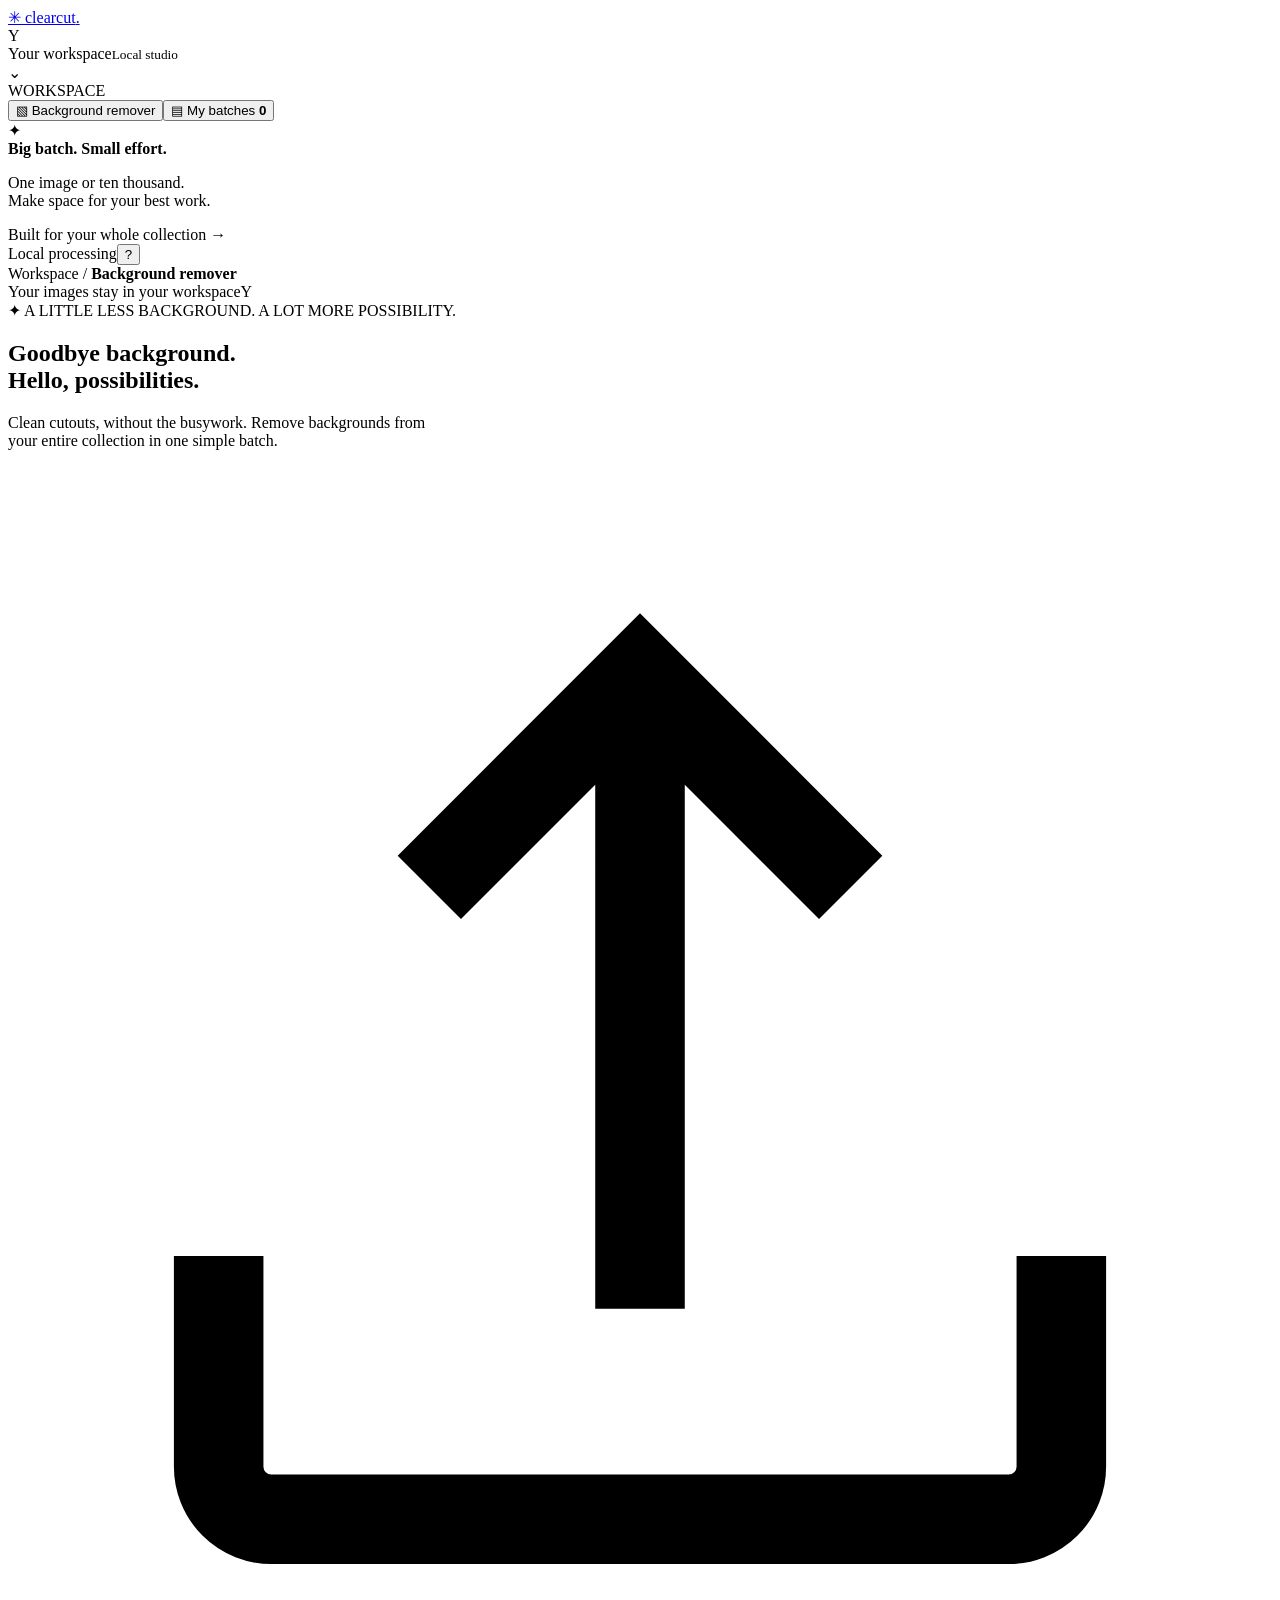
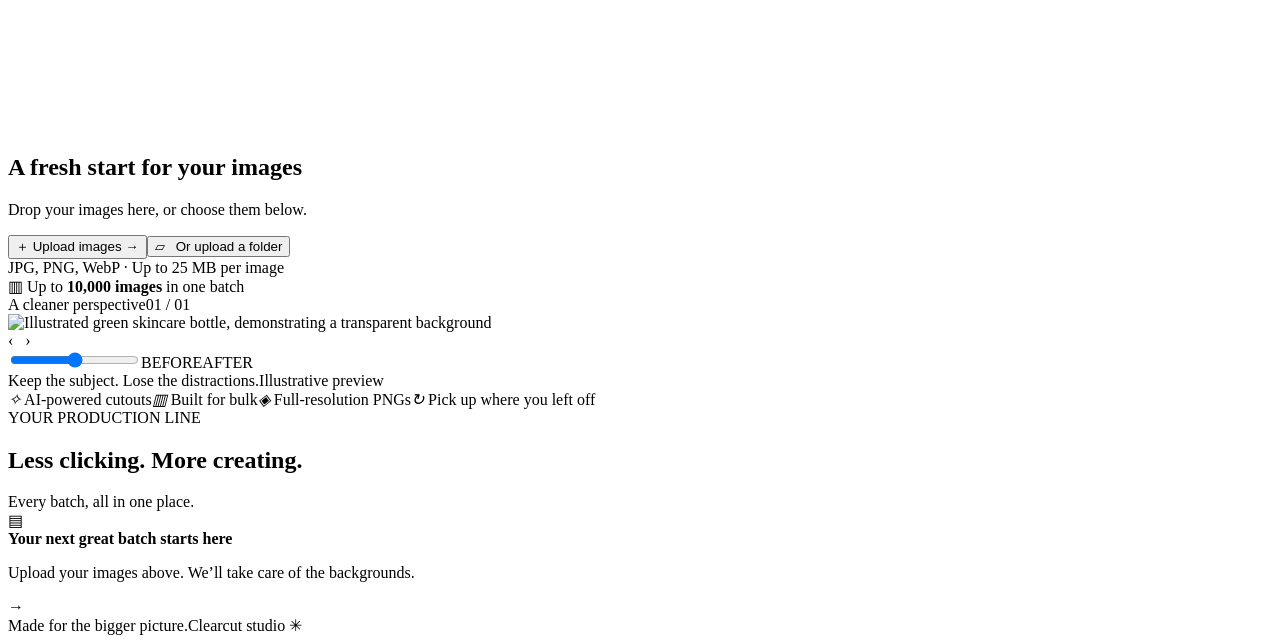
==== static/index.html @ af5577b3 "feat: add Clearcut bulk background removal studio" ====
<!doctype html>
<html lang="en"><head><meta charset="utf-8"><meta name="viewport" content="width=device-width,initial-scale=1"><meta name="theme-color" content="#f6f7fb"><title>Clearcut — Make room for what matters.</title><link rel="stylesheet" href="/style.css"></head>
<body>
<aside class="sidebar"><a class="brand" href="/" aria-label="Clearcut home"><span class="brand-icon">✳︎</span> clearcut<span class="brand-dot">.</span></a><div class="workspace"><span class="avatar">Y</span><div>Your workspace<small>Local studio</small></div><span class="chevron">⌄</span></div><div class="nav-label">WORKSPACE</div><nav><button class="nav-item active" id="studioNav"><span>▧</span> Background remover</button><button class="nav-item" id="batchesNav"><span>▤</span> My batches <b id="batchCount">0</b></button></nav><div class="side-note"><div class="note-icon">✦</div><strong>Big batch. Small effort.</strong><p>One image or ten thousand.<br>Make space for your best work.</p><span>Built for your whole collection →</span></div><div class="side-bottom"><span class="online-dot"></span><span id="engineLabel">Local processing</span><button id="helpButton" aria-label="About this workspace">?</button></div></aside>
<div class="main"><header><div>Workspace <span>/</span> <strong>Background remover</strong></div><div class="header-right"><span class="privacy"><i></i> Your images stay in your workspace</span><span class="avatar small">Y</span></div></header>
<main>
<section class="intro"><div class="eyebrow"><span>✦</span> A LITTLE LESS BACKGROUND. A LOT MORE POSSIBILITY.</div><h1>Goodbye background.<br><span>Hello, possibilities.</span></h1><p>Clean cutouts, without the busywork. Remove backgrounds from<br class="desktop"> your entire collection in one simple batch.</p></section>
<section class="studio-grid" id="uploadSection"><div class="upload-panel" id="dropZone"><div class="upload-symbol"><svg viewBox="0 0 24 24" fill="none" stroke="currentColor" stroke-width="1.7"><path d="M12 16V4m-4 4 4-4 4 4M4 15v4a1 1 0 0 0 1 1h14a1 1 0 0 0 1-1v-4"/></svg></div><h2>A fresh start for your images</h2><p>Drop your images here, or choose them below.</p><button class="primary upload-button" id="chooseFiles"><span>＋</span> Upload images <span class="arrow">→</span></button><button class="folder-button" id="chooseFolder">▱ &nbsp; Or upload a folder</button><div class="file-note">JPG, PNG, WebP · Up to 25 MB per image</div><div class="batch-pill"><span>▥</span> Up to <strong>10,000 images</strong> in one batch</div><input type="file" id="fileInput" accept="image/png,image/jpeg,image/webp" multiple hidden><input type="file" id="folderInput" accept="image/png,image/jpeg,image/webp" multiple webkitdirectory hidden></div>
<div class="showcase"><div class="showcase-top"><span><i></i> A cleaner perspective</span><span>01 / 01</span></div><div class="comparison" id="comparison"><div class="product-bg"></div><div class="checker after-layer" id="afterLayer"></div><img src="/demo.svg" alt="Illustrated green skincare bottle, demonstrating a transparent background" class="product"><div class="compare-line" id="compareLine"><span>‹ &nbsp; ›</span></div><input type="range" min="4" max="96" value="50" id="compareSlider" aria-label="Compare illustrative before and after background"><span class="before-label">BEFORE</span><span class="after-label">AFTER</span></div><div class="showcase-bottom"><span>Keep the subject. Lose the distractions.</span><span>Illustrative preview</span></div></div></section>
<div class="benefits"><span><i>✧</i> AI-powered cutouts</span><span><i>▥</i> Built for bulk</span><span><i>◈</i> Full-resolution PNGs</span><span><i>↻</i> Pick up where you left off</span></div>
<section class="batch-section" id="batchSection"><div class="section-heading"><div><div class="eyebrow">YOUR PRODUCTION LINE</div><h2>Less clicking. More creating.</h2></div><span class="section-hint">Every batch, all in one place.</span></div><div id="batchList" class="batch-list"></div><div id="emptyState" class="empty-state"><span>▤</span><div><strong>Your next great batch starts here</strong><p>Upload your images above. We’ll take care of the backgrounds.</p></div><span class="empty-arrow">→</span></div></section>
<section id="batchDetail" class="batch-detail" hidden><div class="detail-top"><div><span class="eyebrow">BATCH DETAILS</span><h2 id="detailTitle"></h2><p id="detailStatus"></p></div><div class="actions"><button class="secondary" id="deleteButton">Delete batch</button><button class="secondary" id="pauseButton">Pause</button><button class="secondary" id="retryButton">Retry failed</button><button class="primary" id="startButton">Remove backgrounds →</button></div></div><div class="progress-track"><div id="progressFill"></div></div><div id="uploadStatus" role="status"></div><div id="downloadLinks" class="download-links"></div><div id="imageGrid" class="image-grid"></div><div class="pagination"><button class="secondary" id="prevPage">← Previous</button><span id="pageLabel"></span><button class="secondary" id="nextPage">Next →</button></div></section>
<footer><span>Made for the bigger picture.</span><span>Clearcut studio <span class="footer-star">✳︎</span></span></footer>
</main></div>
<div id="toast" class="toast" role="status" hidden></div>
<dialog id="helpDialog"><button class="dialog-close" id="closeHelp" aria-label="Close">×</button><span class="eyebrow">YOUR LOCAL STUDIO</span><h2>A little clarity.</h2><p>Clearcut processes images on this server with an open-source AI model. Images and results stay on its disk until you remove the workspace data.</p><p>Upload up to 10,000 JPG, PNG or WebP files per batch. Each image can be up to 25 MB and 25 megapixels. Jobs run sequentially on CPU; large batches can take hours and need enough disk space.</p><p>Pause takes effect after the current image. Completed batches download in ZIP parts of up to 250 images. Closing the page does not stop processing; keep the server running.</p><p>This is a single-user workspace, not a public multi-user service. Results vary with the image, especially hair, glass and fine edges.</p></dialog>
<dialog id="loginDialog"><span class="eyebrow">PRIVATE WORKSPACE</span><h2>Welcome back.</h2><form id="loginForm"><label>Workspace access key<input type="password" id="accessKey" required autocomplete="current-password"></label><button class="primary">Unlock workspace</button><p id="loginError"></p></form></dialog>
<script src="/app.js" defer></script></body></html>
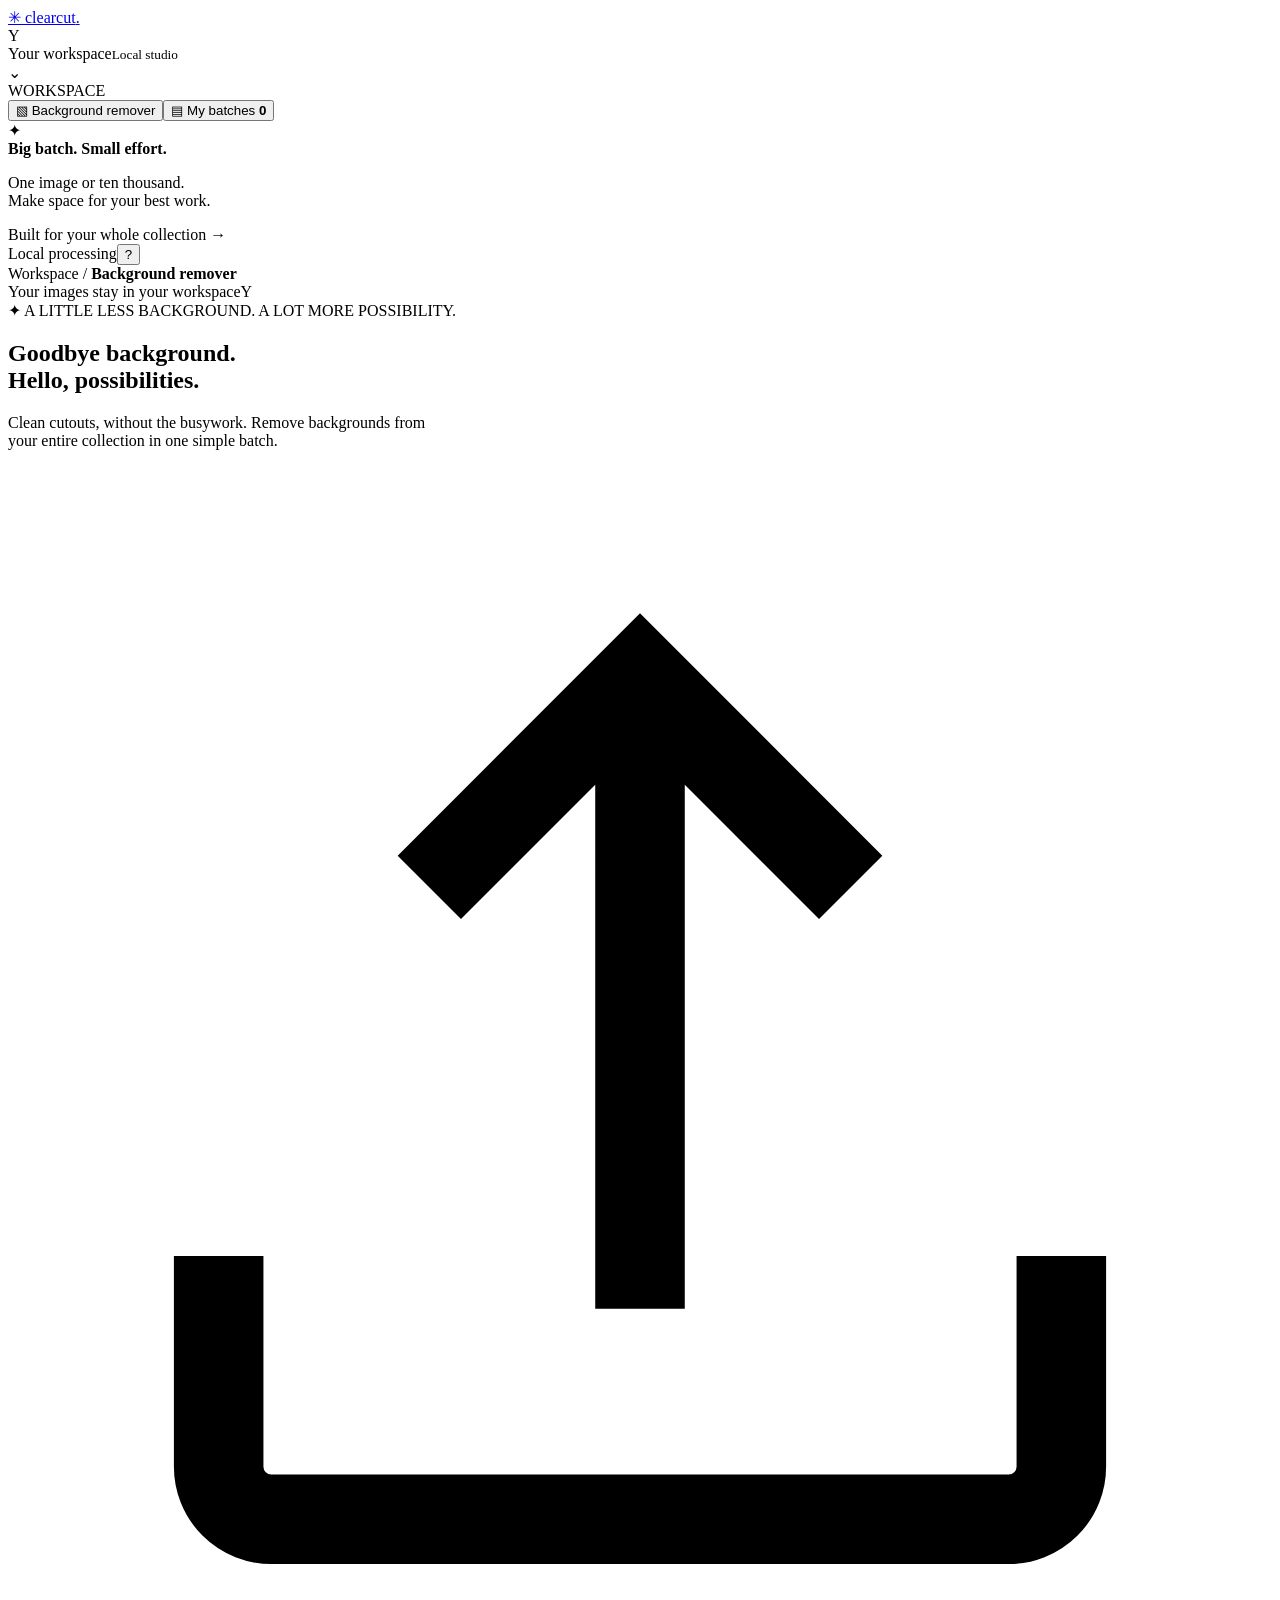
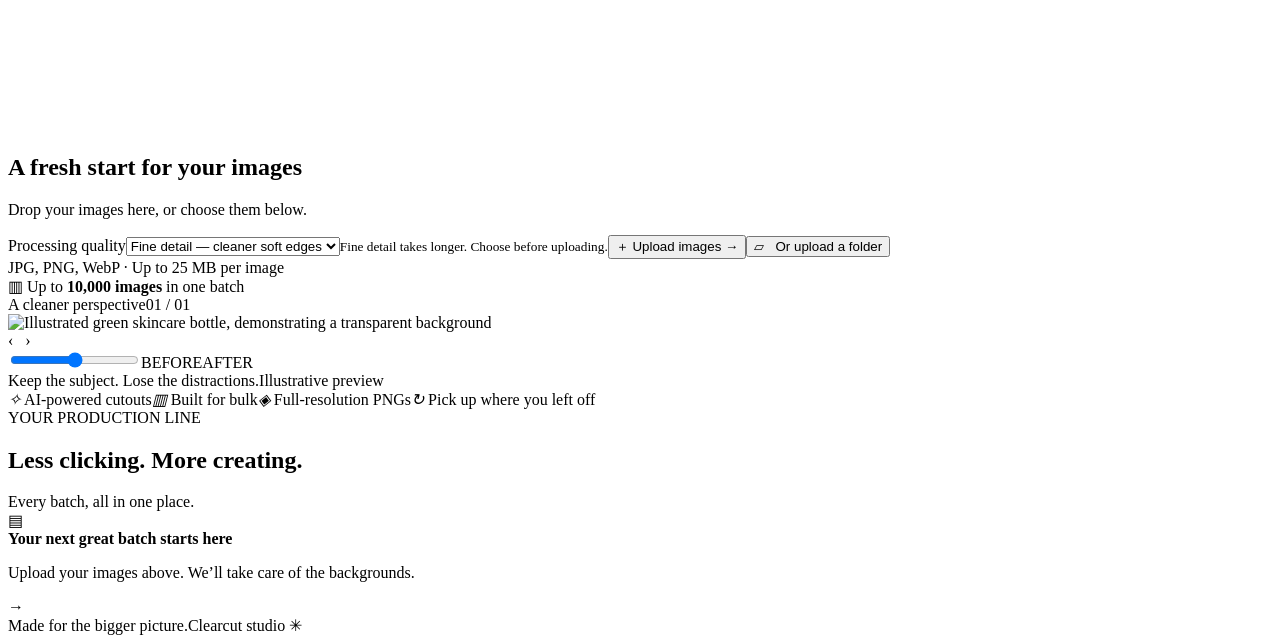
==== commit 21feee72: "feat: add fine-detail background removal with BiRefNet" ====
--- a/static/index.html
+++ b/static/index.html
@@ -5,7 +5,7 @@
 <div class="main"><header><div>Workspace <span>/</span> <strong>Background remover</strong></div><div class="header-right"><span class="privacy"><i></i> Your images stay in your workspace</span><span class="avatar small">Y</span></div></header>
 <main>
 <section class="intro"><div class="eyebrow"><span>✦</span> A LITTLE LESS BACKGROUND. A LOT MORE POSSIBILITY.</div><h1>Goodbye background.<br><span>Hello, possibilities.</span></h1><p>Clean cutouts, without the busywork. Remove backgrounds from<br class="desktop"> your entire collection in one simple batch.</p></section>
-<section class="studio-grid" id="uploadSection"><div class="upload-panel" id="dropZone"><div class="upload-symbol"><svg viewBox="0 0 24 24" fill="none" stroke="currentColor" stroke-width="1.7"><path d="M12 16V4m-4 4 4-4 4 4M4 15v4a1 1 0 0 0 1 1h14a1 1 0 0 0 1-1v-4"/></svg></div><h2>A fresh start for your images</h2><p>Drop your images here, or choose them below.</p><button class="primary upload-button" id="chooseFiles"><span>＋</span> Upload images <span class="arrow">→</span></button><button class="folder-button" id="chooseFolder">▱ &nbsp; Or upload a folder</button><div class="file-note">JPG, PNG, WebP · Up to 25 MB per image</div><div class="batch-pill"><span>▥</span> Up to <strong>10,000 images</strong> in one batch</div><input type="file" id="fileInput" accept="image/png,image/jpeg,image/webp" multiple hidden><input type="file" id="folderInput" accept="image/png,image/jpeg,image/webp" multiple webkitdirectory hidden></div>
+<section class="studio-grid" id="uploadSection"><div class="upload-panel" id="dropZone"><div class="upload-symbol"><svg viewBox="0 0 24 24" fill="none" stroke="currentColor" stroke-width="1.7"><path d="M12 16V4m-4 4 4-4 4 4M4 15v4a1 1 0 0 0 1 1h14a1 1 0 0 0 1-1v-4"/></svg></div><h2>A fresh start for your images</h2><p>Drop your images here, or choose them below.</p><label class="quality-choice" for="qualityMode">Processing quality<select id="qualityMode"><option value="detailed">Fine detail — cleaner soft edges</option><option value="fast">Fast — quicker large batches</option></select><small>Fine detail takes longer. Choose before uploading.</small></label><button class="primary upload-button" id="chooseFiles"><span>＋</span> Upload images <span class="arrow">→</span></button><button class="folder-button" id="chooseFolder">▱ &nbsp; Or upload a folder</button><div class="file-note">JPG, PNG, WebP · Up to 25 MB per image</div><div class="batch-pill"><span>▥</span> Up to <strong>10,000 images</strong> in one batch</div><input type="file" id="fileInput" accept="image/png,image/jpeg,image/webp" multiple hidden><input type="file" id="folderInput" accept="image/png,image/jpeg,image/webp" multiple webkitdirectory hidden></div>
 <div class="showcase"><div class="showcase-top"><span><i></i> A cleaner perspective</span><span>01 / 01</span></div><div class="comparison" id="comparison"><div class="product-bg"></div><div class="checker after-layer" id="afterLayer"></div><img src="/demo.svg" alt="Illustrated green skincare bottle, demonstrating a transparent background" class="product"><div class="compare-line" id="compareLine"><span>‹ &nbsp; ›</span></div><input type="range" min="4" max="96" value="50" id="compareSlider" aria-label="Compare illustrative before and after background"><span class="before-label">BEFORE</span><span class="after-label">AFTER</span></div><div class="showcase-bottom"><span>Keep the subject. Lose the distractions.</span><span>Illustrative preview</span></div></div></section>
 <div class="benefits"><span><i>✧</i> AI-powered cutouts</span><span><i>▥</i> Built for bulk</span><span><i>◈</i> Full-resolution PNGs</span><span><i>↻</i> Pick up where you left off</span></div>
 <section class="batch-section" id="batchSection"><div class="section-heading"><div><div class="eyebrow">YOUR PRODUCTION LINE</div><h2>Less clicking. More creating.</h2></div><span class="section-hint">Every batch, all in one place.</span></div><div id="batchList" class="batch-list"></div><div id="emptyState" class="empty-state"><span>▤</span><div><strong>Your next great batch starts here</strong><p>Upload your images above. We’ll take care of the backgrounds.</p></div><span class="empty-arrow">→</span></div></section>
